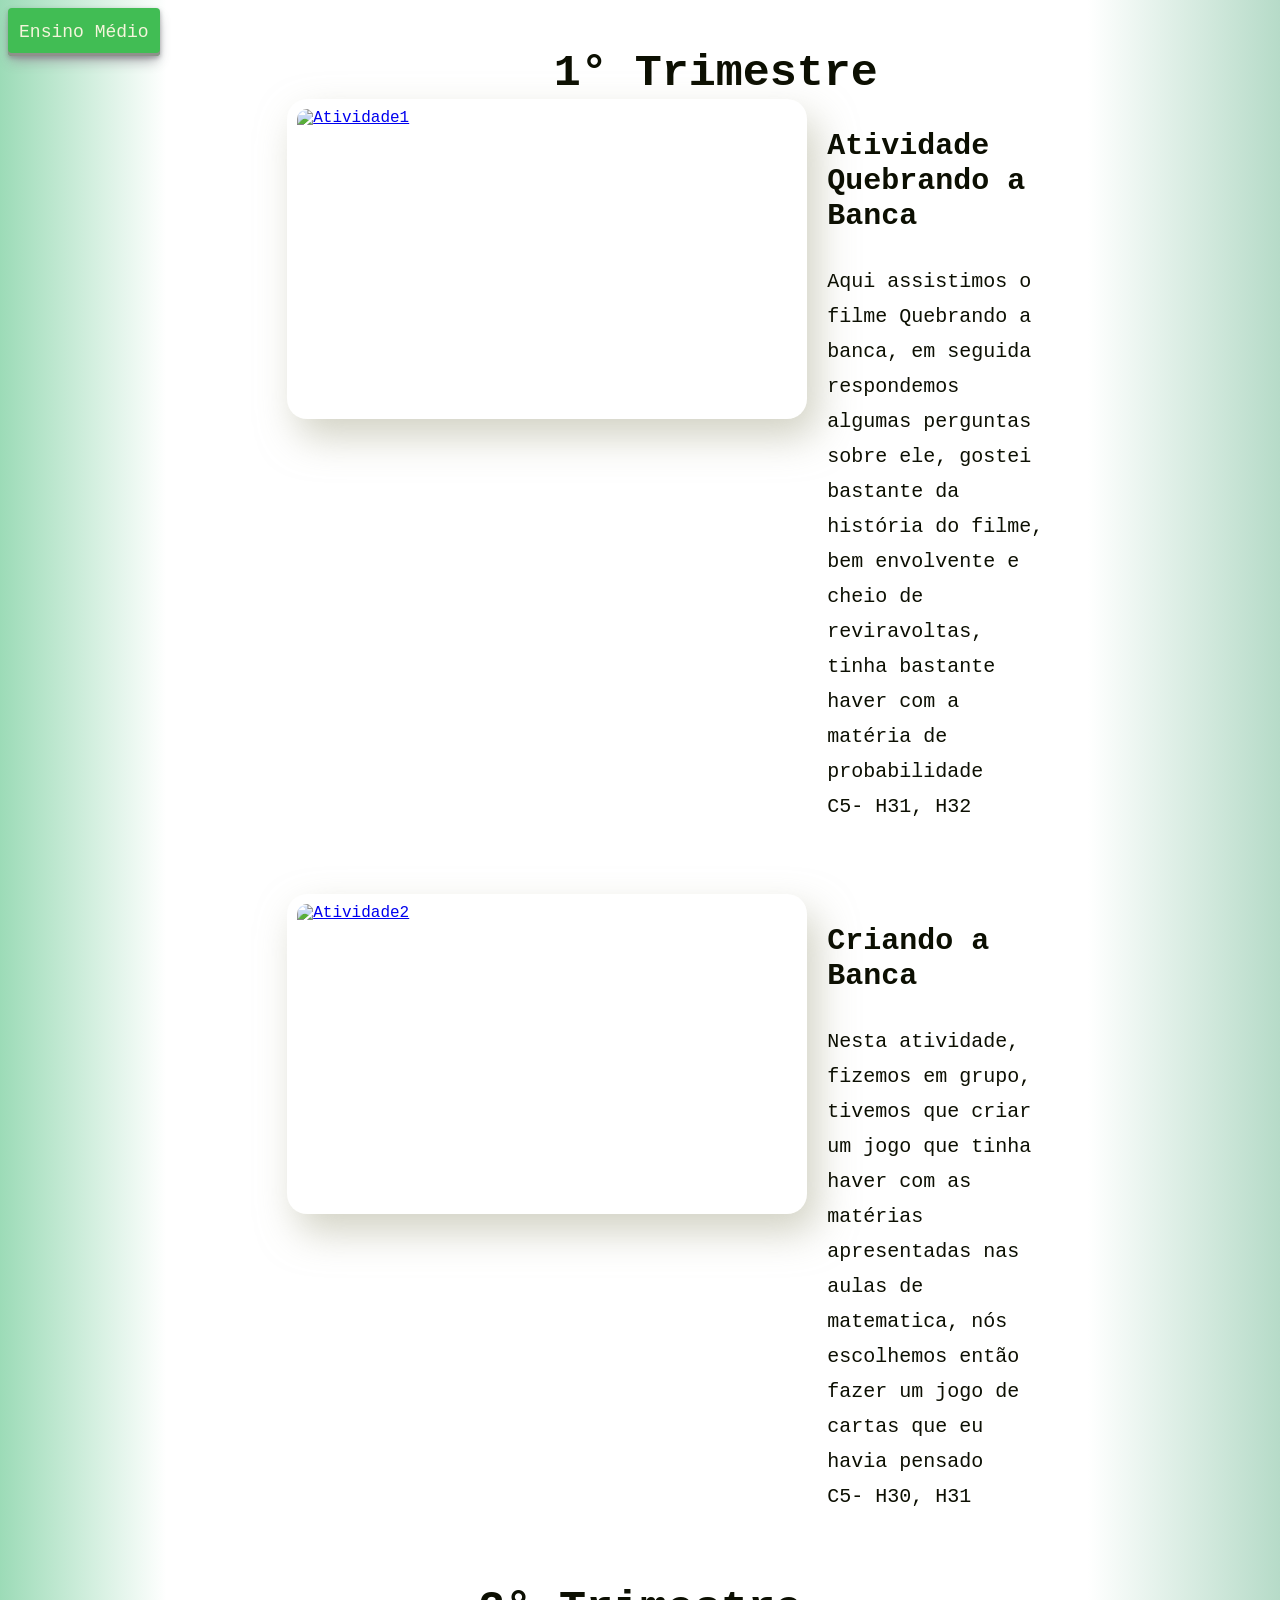
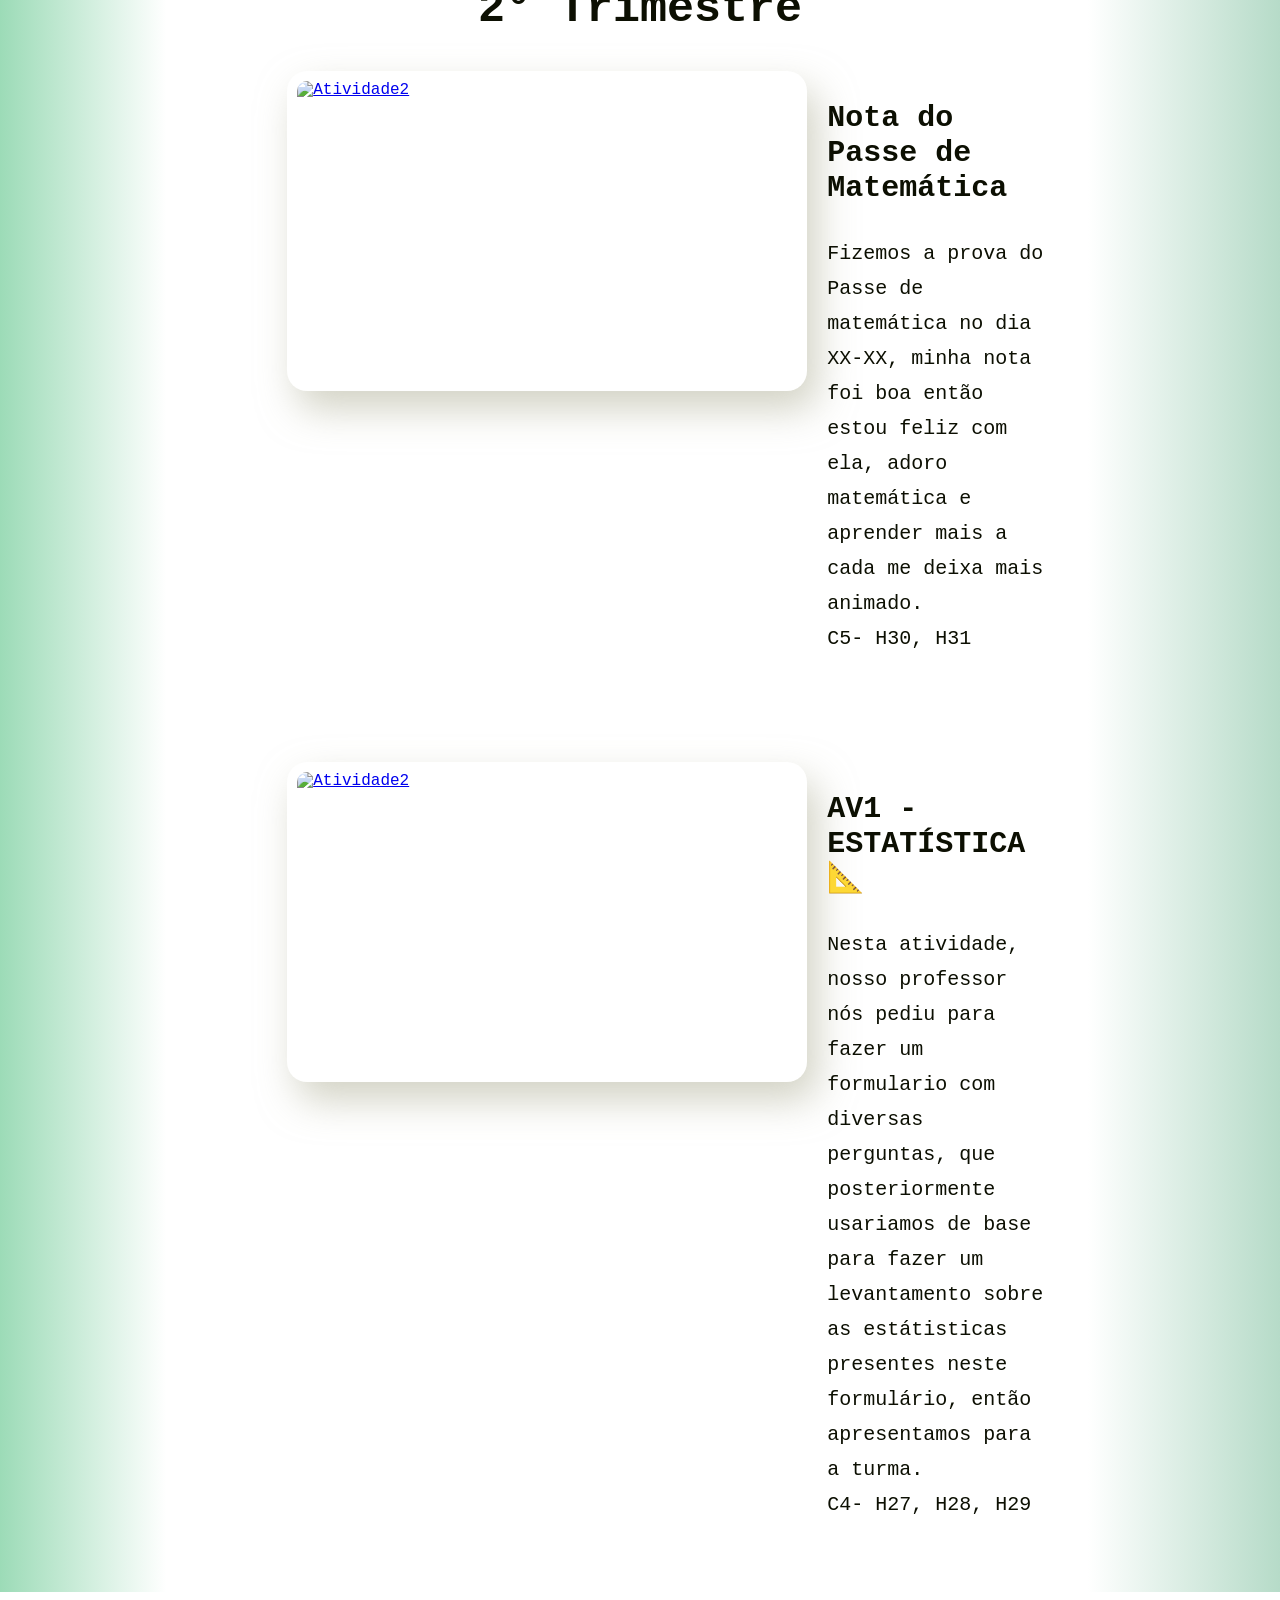
==== Portfólio/EnsinoMedio/Matematica/matematica.html @ 619c2524 "Add files via upload" ====
<!DOCTYPE html>
<html lang="en">
<head>
    <meta charset="UTF-8">
    <meta name="viewport" content="width=device-width, initial-scale=1.0">
    <title>Matematica</title>
    <link rel="stylesheet" href="matematica.css">
    <script src="matematica.js"></script>
</head>
<body>
    <div class="titulo">
        <button class="button-30" onclick="goEnsinoMedio()">Ensino Médio</button>
        <h2>1° Trimestre</h2>
    </div>

       <div class="atividade1">
        <a href="https://www.canva.com/design/DAGlTcoVHEs/hOPKPSR2J-lscibY59avZA/edit?utm_content=DAGlTcoVHEs&utm_campaign=designshare&utm_medium=link2&utm_source=sharebutton">
            <img src="/Fotos/quebrandobancas.png" alt="Atividade1">
        </a>
        <div class="descricao">
            <h3>Atividade Quebrando a Banca</h3>
            <p>Aqui assistimos o filme Quebrando a banca, em seguida respondemos algumas perguntas sobre ele, gostei bastante da história do filme, bem envolvente e cheio de reviravoltas, tinha bastante haver com a matéria de probabilidade <br>
            C5- H31, H32</p>
        </div>
    </div>
    
    <div class="atividade1">
        <a href="https://www.canva.com/design/DAGkVby_0XE/RCrJC0TjzzO8dUXR-1vMAg/edit?utm_content=DAGkVby_0XE&utm_campaign=designshare&utm_medium=link2&utm_source=sharebutton">
            <img src="/Fotos/caravana.png" alt="Atividade2">
        </a>
        <div class="descricao">
            <h3>Criando a Banca</h3>
            <p>Nesta atividade, fizemos em grupo, tivemos que criar um jogo que tinha haver com as matérias apresentadas nas aulas de matematica, nós escolhemos então fazer um jogo de cartas que eu havia pensado <br>C5- H30, H31</p>
        </div>
 
    </div>       
    <h2>2° Trimestre</h2><br><br>
    <div class="atividade1">
        <a href="https://exams-sesi-avaliacao-2022.didatti.net.br/aluno-relatorio/70471890152?periodo=15">
            <img src="/Fotos/NotaPasseMatematica.png" alt="Atividade2">
        </a>
        <div class="descricao">
            <h3>Nota do Passe de Matemática</h3>
            <p>Fizemos a prova do Passe de matemática no dia XX-XX, minha nota foi boa então estou feliz com ela, adoro matemática e aprender mais a cada me deixa mais animado. <br>C5- H30, H31</p>
        </div>
    </div><br><br>
    <div class="atividade1">
        <a href="https://www.canva.com/design/DAGsM_RRFsk/ikXuyMdX7gGpagbhWV46aw/edit?utm_content=DAGsM_RRFsk&utm_campaign=designshare&utm_medium=link2&utm_source=sharebutton">
            <img src="/Fotos/AV1-Estatisticas.png" alt="Atividade2">
        </a>
        <div class="descricao">
            <h3>AV1 - ESTATÍSTICA📐</h3>
            <p>Nesta atividade, nosso professor nós pediu para fazer um formulario com diversas perguntas, que posteriormente usariamos de base para fazer um levantamento sobre as estátisticas presentes neste formulário, então apresentamos para a turma. <br>C4- H27, H28, H29</p>
        </div>
    </div>

</body>
</html>
---- Portfólio/EnsinoMedio/Matematica/matematica.css ----
html {
    background: #b6dbc8;
    background: linear-gradient(270deg, rgba(182, 219, 200, 1) 0%, rgba(255, 255, 255, 1) 15%, rgba(255, 255, 255, 1) 30%, rgba(255, 255, 255, 1) 75%, rgba(255, 255, 255, 1) 87%, rgba(156, 219, 183, 1) 100%);
    font-family: "JetBrains Mono", monospace;
    color: rgb(12, 15, 2);
}

h1 {
    font-size: 80px;
    color: rgb(12, 15, 2);
    align-items: center;
    text-align: center;
    margin: auto;
    margin-top: 40px;
    margin-bottom: 100px;
    
}

h2 {
    font-size: 45px;
    color: rgb(12, 15, 2);
    align-items: center;
    text-align: center;
    margin: auto;
    margin-top: 40px;
}

img {
    display: block;
    width: 500px;
    height: 300px;
    padding: 10px;
    border-radius: 20px;
    margin-left: -100px;
    transition: 0.2s;
    -webkit-box-shadow: 10px 18px 38px 0px rgba(184, 184, 162, 0.63);
    -moz-box-shadow: 10px 18px 38px 0px rgba(184, 184, 162, 0.63);
    box-shadow: 10px 18px 38px 0px rgba(184, 184, 162, 0.63);

}

img:hover {
    transform: translateY(-3.5px);
}
img:active {
    transform: translateY(3.5px);
}
a {
    width: 500px;
    height: 300px;
    margin-left: 30%;
}

.atividade1 {
    display: flex;
    flex-direction: row;
    margin-bottom: 50px; 
}


h3 {
    width: 50%;
    color: rgb(12, 15, 2);
    font-size: 30px;
    line-height: 35px;
}

p {
    width: 50%;
    color: rgb(12, 15, 2);
    font-size: 20px;
    line-height: 35px;
}	
button {
    align-items: center;
    appearance: none;
    background-color: #41bd54;
    border-radius: 4px;
    border-width: 0;
    box-shadow: rgba(129, 127, 133, 0.616) 0 2px 4px, rgba(150, 148, 155, 0.884) 0 7px 13px -3px, rgb(143, 145, 139) 0 -3px 0 inset;
    box-sizing: border-box;
    color: beige;
    cursor: pointer;
    display: inline-flex;
    font-family: "JetBrains Mono", monospace;
    height: 48px;
    justify-content: center;
    line-height: 1;
    list-style: none;
    overflow: hidden;
    padding-left: 16px;
    padding-right: 16px;
    position: relative;
    text-align: left;
    text-decoration: none;
    transition: box-shadow .15s, transform .15s;
    user-select: none;
    white-space: nowrap;
    font-size: 18px;
    width: 12%;
}

.button-30:focus {
    box-shadow: rgba(129, 127, 133, 0.616) 0 2px 4px, rgba(150, 148, 155, 0.884) 0 7px 13px -3px, rgb(143, 145, 139) 0 -3px 0 inset;
}
.button-30:hover {
    box-shadow: rgba(129, 127, 133, 0.616) 0 2px 4px, rgba(150, 148, 155, 0.884) 0 7px 13px -3px, rgb(143, 145, 139) 0 -3px 0 inset;
    transform: translateY(-2px);
}
.button-30:active {
    transition: box-shadow 0.15s ease, transform 0.1s ease;
    box-shadow: #458536 0 3px 7px inset;
    transform: translateY(1px);
}
.titulo{
    display: flex;
}
.descricao{
    margin-left: 20px;
}
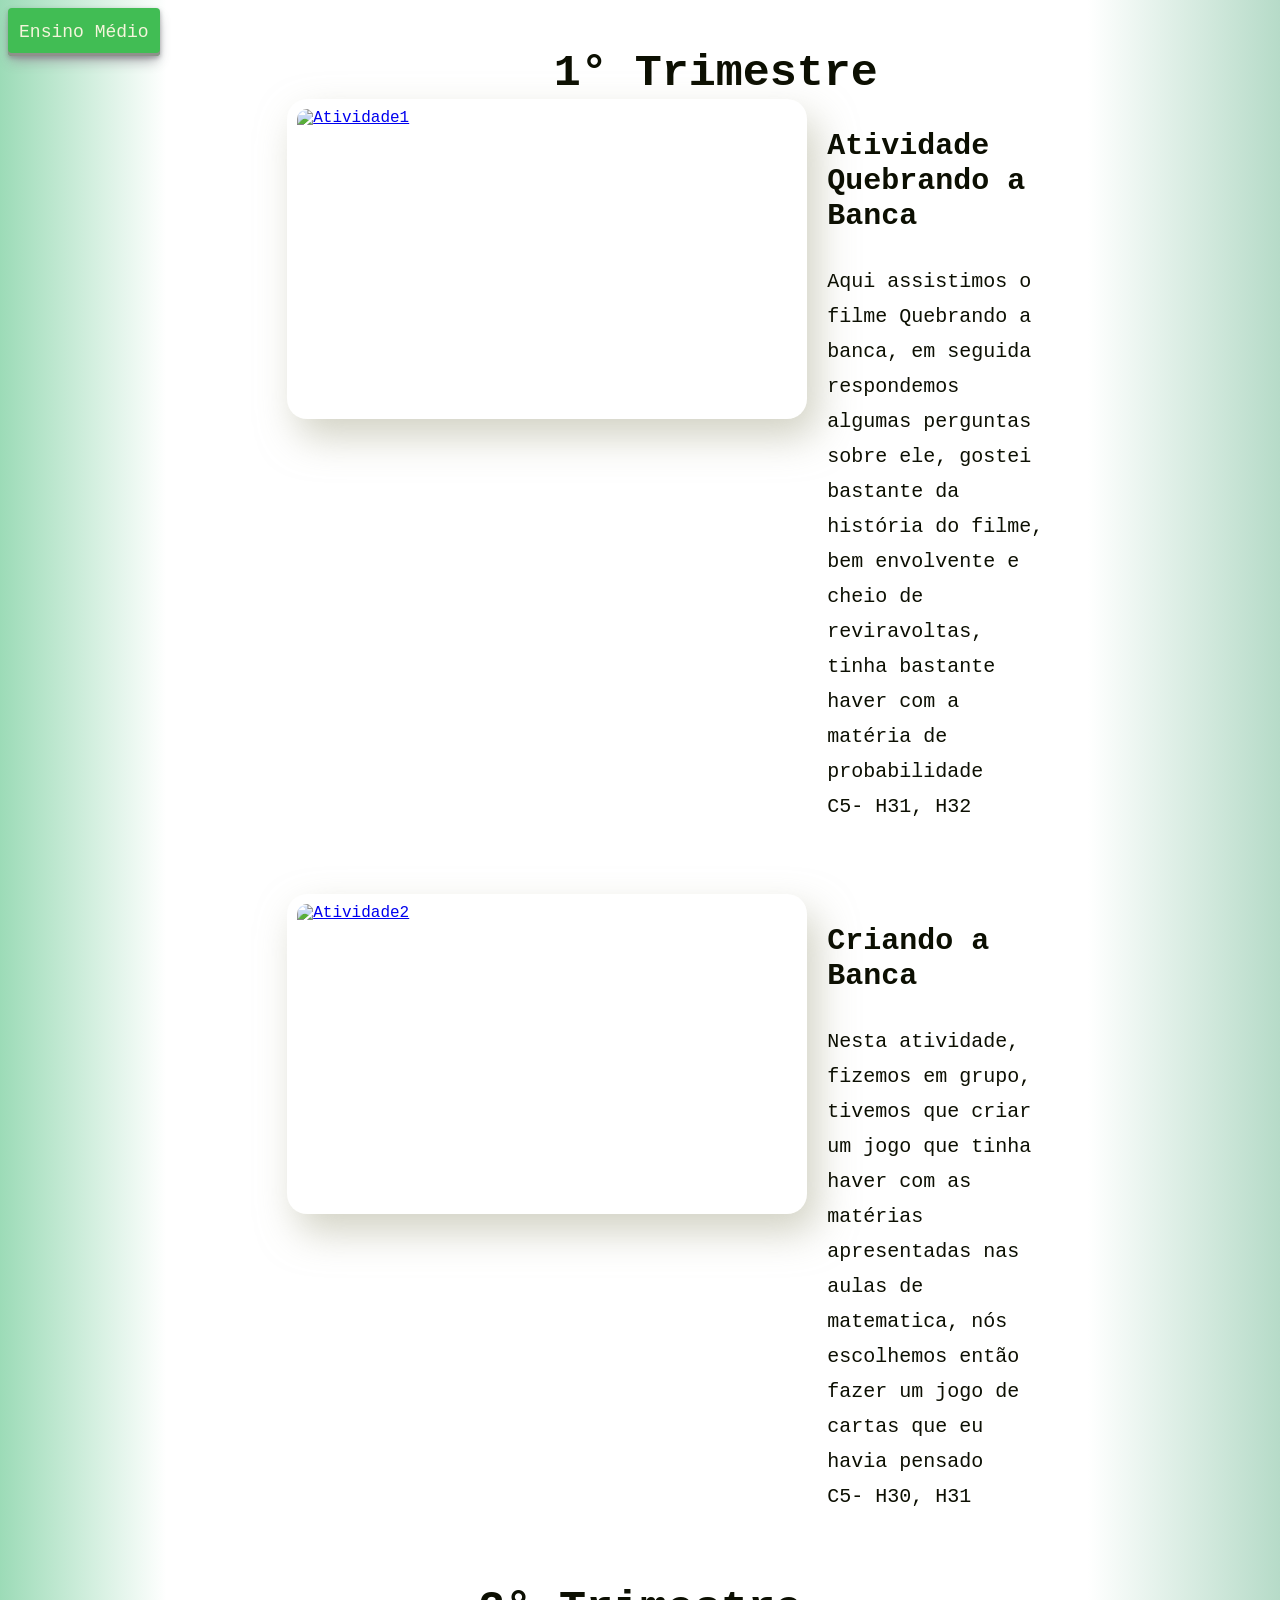
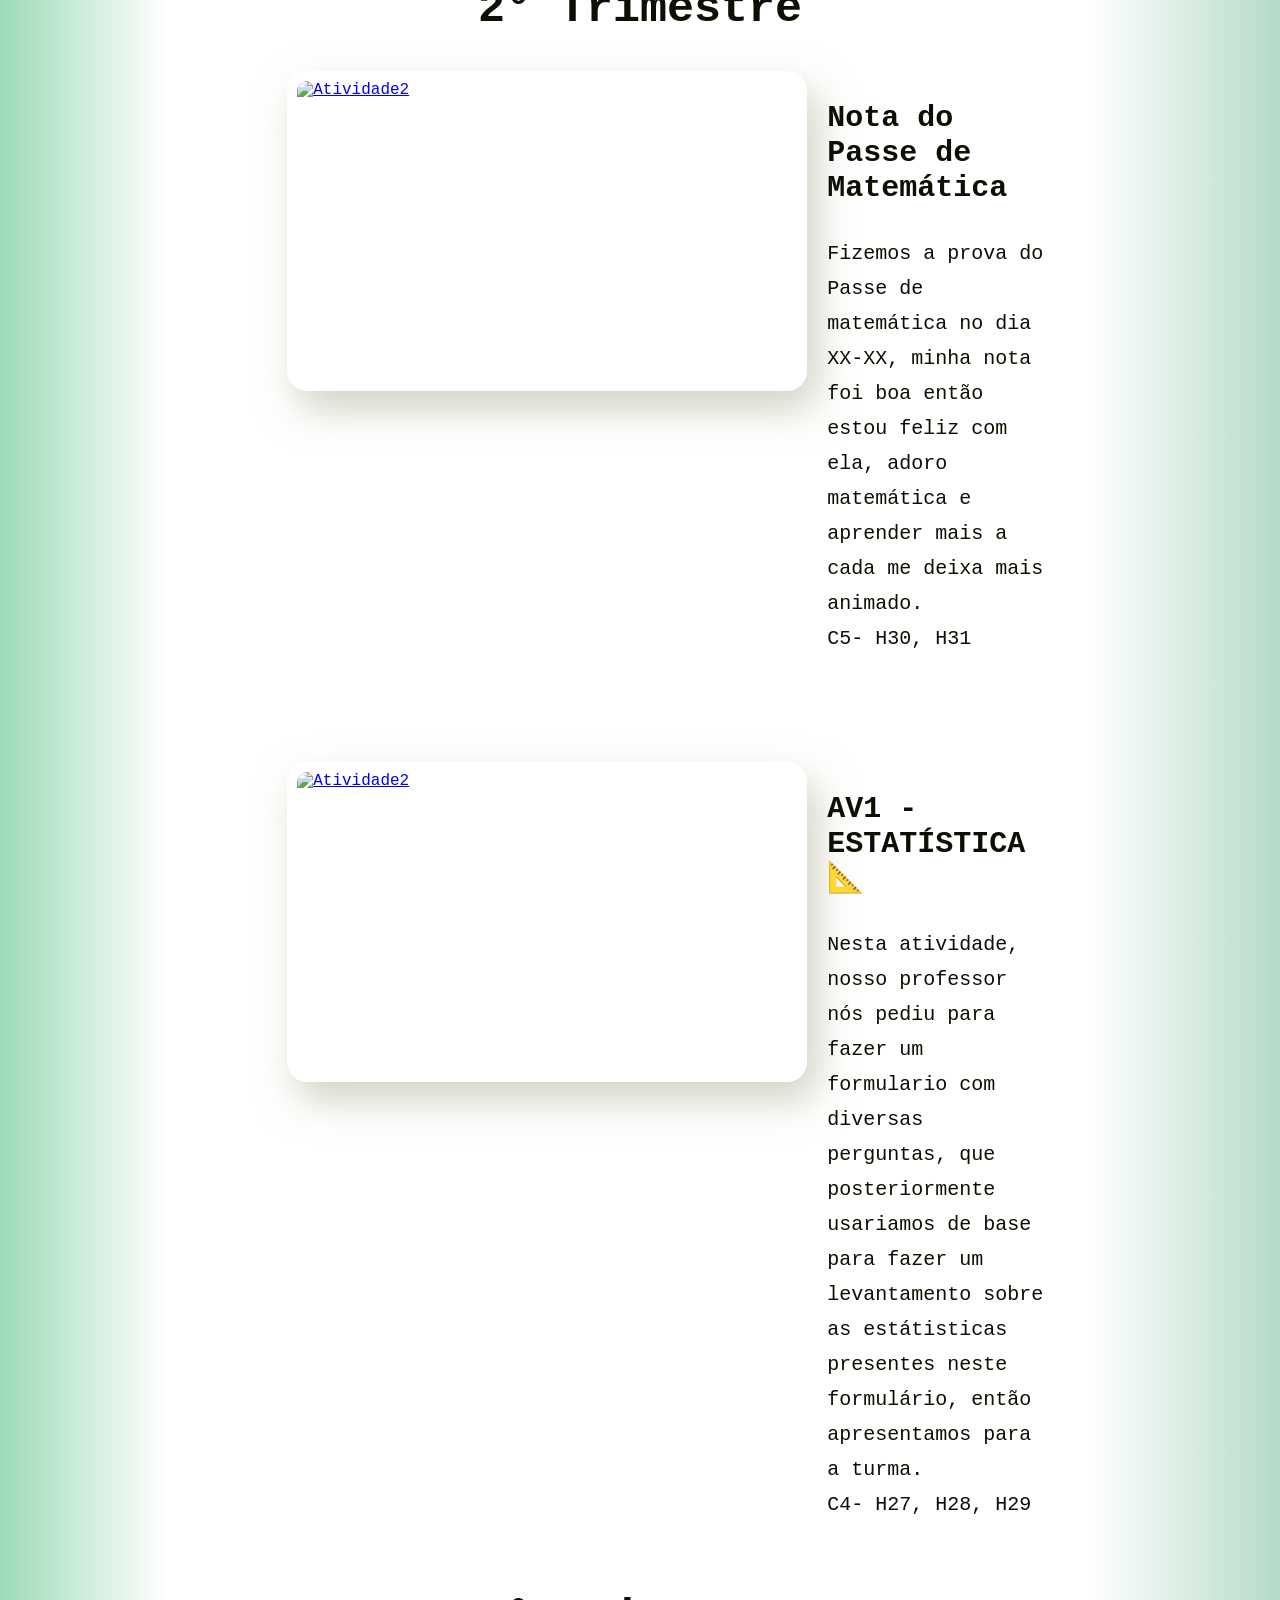
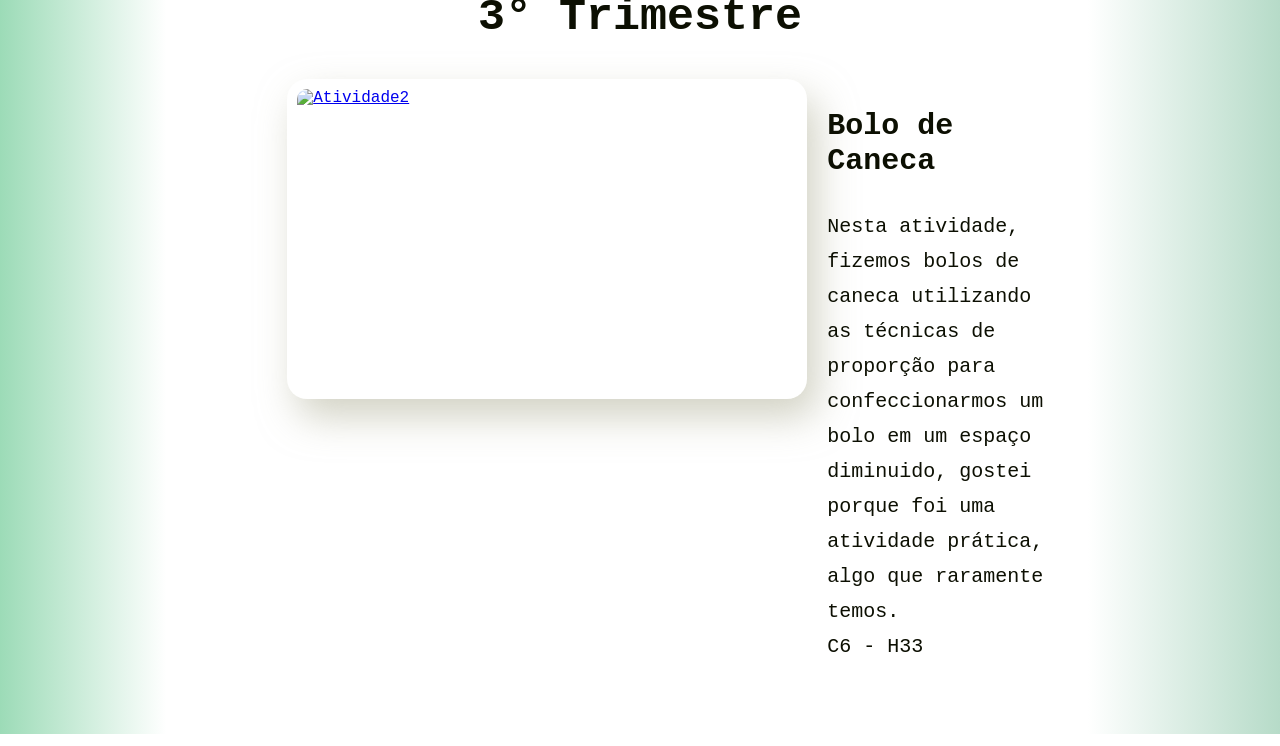
==== commit ccee6d94: "Add files via upload" ====
--- a/Portfólio/EnsinoMedio/Matematica/matematica.html
+++ b/Portfólio/EnsinoMedio/Matematica/matematica.html
@@ -53,6 +53,15 @@
             <p>Nesta atividade, nosso professor nós pediu para fazer um formulario com diversas perguntas, que posteriormente usariamos de base para fazer um levantamento sobre as estátisticas presentes neste formulário, então apresentamos para a turma. <br>C4- H27, H28, H29</p>
         </div>
     </div>
+     <h2>3° Trimestre</h2><br><br>
+     <div class="atividade1">
+        <a href="https://www.youtube.com/watch?v=LpFlRqsg-mc">
+            <img src="/Fotos/bolonocaneco.jpg" alt="Atividade2">
+        </a>
+        <div class="descricao">
+            <h3>Bolo de Caneca</h3>
+            <p>Nesta atividade, fizemos bolos de caneca utilizando as técnicas de proporção para confeccionarmos um bolo em um espaço diminuido, gostei porque foi uma atividade prática, algo que raramente temos.  <br>C6 - H33</p>
+        </div>
 
 </body>
 </html>
